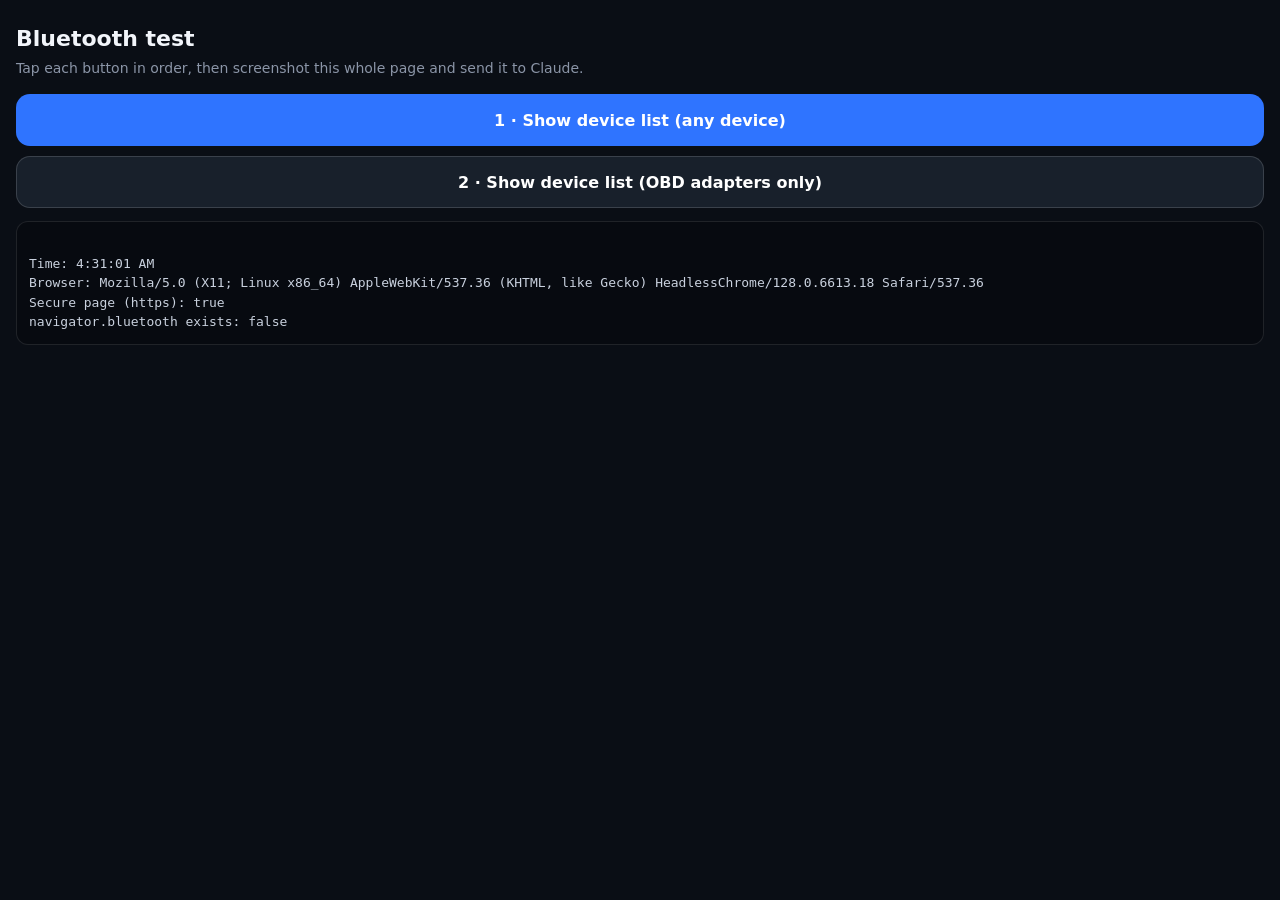
==== bt-test.html @ 1f15a999 "Add Bluetooth test page for diagnosing connect on iPhone Co-Authored-By: Claude Opus 5.5 <noreply@an" ====
<!DOCTYPE html>
<html lang="en">
<head>
<meta charset="utf-8">
<meta name="viewport" content="width=device-width, initial-scale=1">
<title>Bluetooth test</title>
<style>
  body { margin: 0; padding: 24px 16px 60px; background: #0A0E15; color: #F2F5FA; font: 16px/1.4 -apple-system, system-ui, sans-serif; }
  h1 { font-size: 22px; margin: 0 0 4px; }
  p { color: #8B95A7; margin: 0 0 16px; font-size: 14px; }
  button { display: block; width: 100%; height: 52px; margin: 10px 0; border: 0; border-radius: 14px; font: 600 16px -apple-system, system-ui, sans-serif; color: #fff; background: #2F74FF; }
  button.b2 { background: #18202B; border: 1px solid rgba(255,255,255,.15); }
  pre { white-space: pre-wrap; word-break: break-word; background: #070A10; border: 1px solid rgba(255,255,255,.1); border-radius: 12px; padding: 12px; font: 13px/1.5 ui-monospace, Menlo, monospace; color: #C9D1DE; }
</style>
</head>
<body>
  <h1>Bluetooth test</h1>
  <p>Tap each button in order, then screenshot this whole page and send it to Claude.</p>
  <button id="b1">1 · Show device list (any device)</button>
  <button id="b2" class="b2">2 · Show device list (OBD adapters only)</button>
  <pre id="out">Starting…</pre>
<script src="bt-test.js"></script>
</body>
</html>
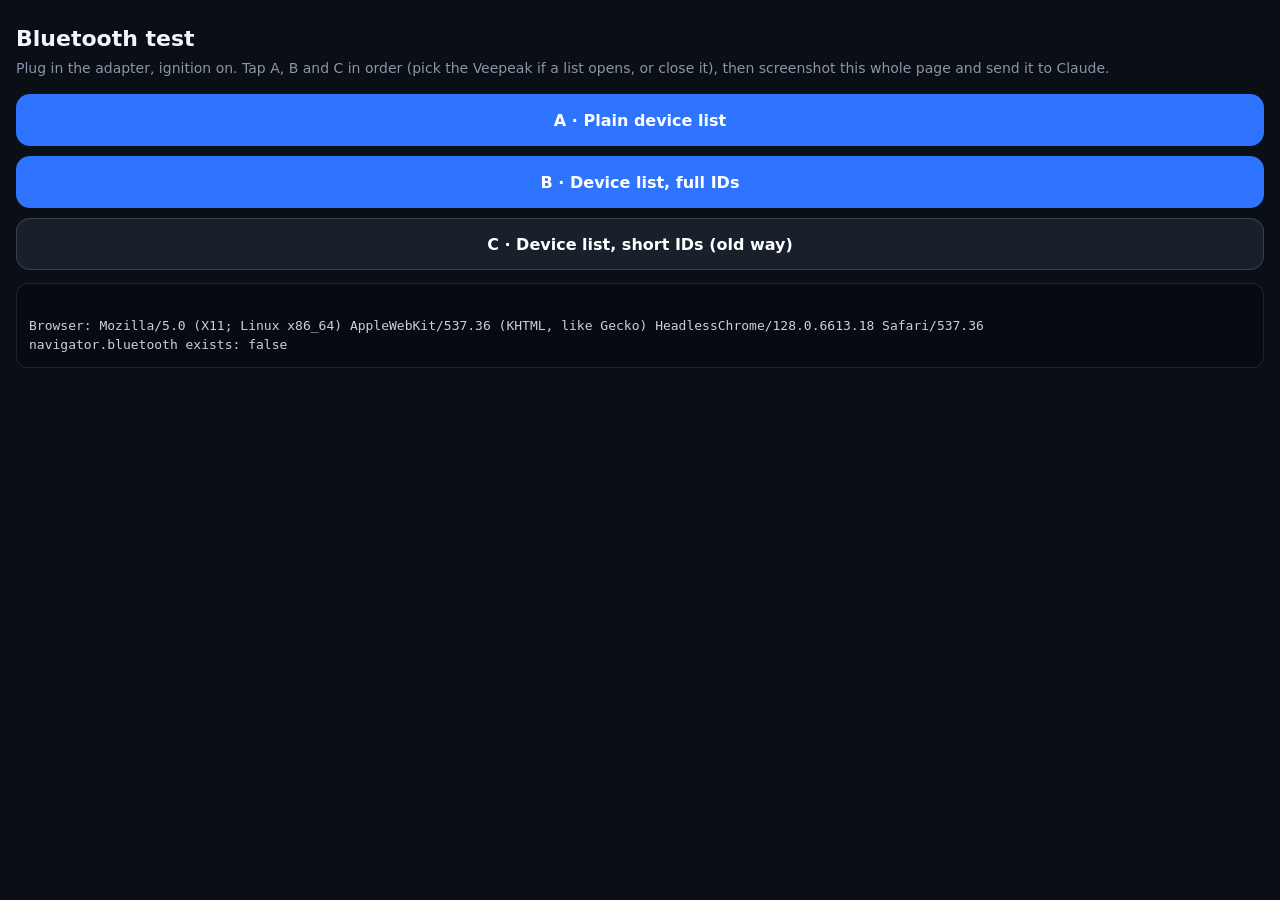
==== commit c07ea338: "Use full Bluetooth service IDs for Bluefy, log raw connect errors; test page variants (v13) Co-Autho" ====
--- a/bt-test.html
+++ b/bt-test.html
@@ -15,9 +15,10 @@
 </head>
 <body>
   <h1>Bluetooth test</h1>
-  <p>Tap each button in order, then screenshot this whole page and send it to Claude.</p>
-  <button id="b1">1 · Show device list (any device)</button>
-  <button id="b2" class="b2">2 · Show device list (OBD adapters only)</button>
+  <p>Plug in the adapter, ignition on. Tap A, B and C in order (pick the Veepeak if a list opens, or close it), then screenshot this whole page and send it to Claude.</p>
+  <button id="b1">A · Plain device list</button>
+  <button id="b2">B · Device list, full IDs</button>
+  <button id="b3" class="b2">C · Device list, short IDs (old way)</button>
   <pre id="out">Starting…</pre>
 <script src="bt-test.js"></script>
 </body>
